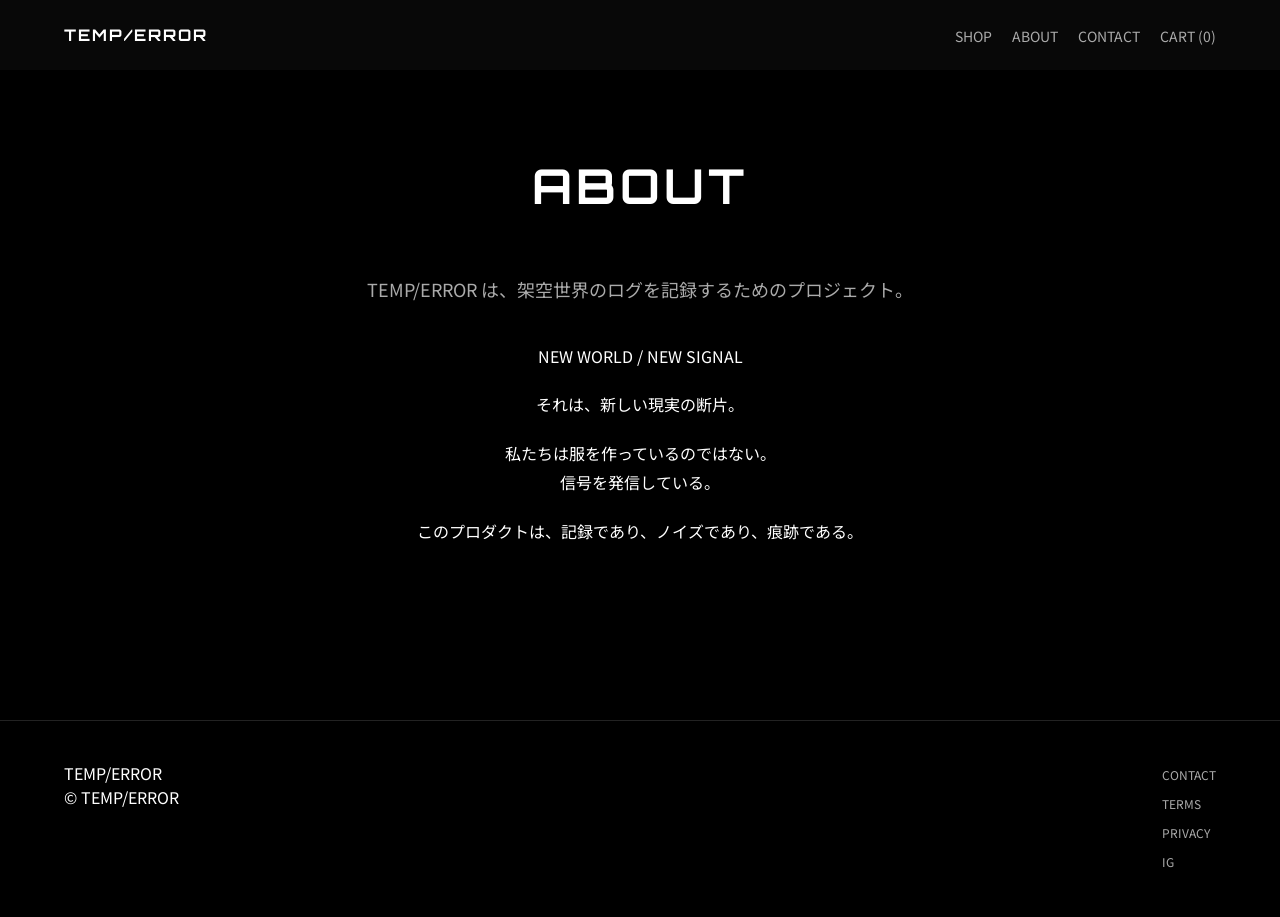
==== about/index.html @ e23ab7ec "Add files via upload" ====
<!DOCTYPE html>
<html lang="ja">
<head>
  <meta charset="UTF-8">
  <meta name="viewport" content="width=device-width, initial-scale=1.0">
  <title>ABOUT | TEMP/ERROR</title>
  <link href="https://fonts.googleapis.com/css2?family=Orbitron:wght@400;700&family=Noto+Sans+JP:wght@300;400&display=swap" rel="stylesheet">
  <link rel="stylesheet" href="../assets/css/style.css">
</head>

<body>

<header class="site-header">
  <div class="container header-inner">
    <div class="brand">
      <a href="../">TEMP/ERROR</a>
    </div>

    <nav class="main-nav">
      <ul>
        <li><a href="../products/">SHOP</a></li>
        <li><a href="./">ABOUT</a></li>
        <li><a href="../contact/">CONTACT</a></li>
        <li><a href="../cart/">CART (<span id="cart-count">0</span>)</a></li>
      </ul>
    </nav>
  </div>
</header>

<main class="about">

  <div class="about-inner">

    <h1 class="about-title">ABOUT</h1>

    <p class="about-lead">
      TEMP/ERROR は、架空世界のログを記録するためのプロジェクト。
    </p>

    <div class="about-text">
      <p>NEW WORLD / NEW SIGNAL</p>
      <p>それは、新しい現実の断片。</p>

      <p>
        私たちは服を作っているのではない。<br>
        信号を発信している。
      </p>

      <p>
        このプロダクトは、記録であり、ノイズであり、痕跡である。
      </p>
    </div>

  </div>

</main>

<footer class="site-footer">
  <div class="container footer-inner">
    <div class="footer-left">
      <p>TEMP/ERROR</p>
      <p>© TEMP/ERROR</p>
    </div>

    <div class="footer-right">
      <ul>
        <li><a href="../contact/">CONTACT</a></li>
        <li><a href="../terms/">TERMS</a></li>
        <li><a href="../privacy/">PRIVACY</a></li>
        <li><a href="../contact/#social">IG</a></li>
      </ul>
    </div>
  </div>
</footer>

<script src="../assets/js/main.js"></script>

</body>
</html>
---- assets/css/style.css ----
/* ===== RESET & BASE ===== */
* {
  margin: 0;
  padding: 0;
  box-sizing: border-box;
}

body {
  font-family: sans-serif;
  background: #0a0a0a;
  color: #fff;
}

body {
  font-family: 'Noto Sans JP', sans-serif;
  background: #000;
  color: #fff;
}

h1, h2, h3, .brand {
  font-family: 'Orbitron', sans-serif;
  letter-spacing: 2px;
}

/* ===== CONTAINER ===== */
.container {
  width: 90%;
  max-width: 1200px;
  margin: 0 auto;
}

/* ===== HEADER ===== */
.site-header {
  position: fixed;
  width: 100%;
  top: 0;
  left: 0;
  background: rgba(10,10,10,0.8);
  backdrop-filter: blur(10px);
  z-index: 1000;
}

.header-inner {
  display: flex;
  justify-content: space-between;
  align-items: center;
  height: 70px;
}

.brand a {
  color: #fff;
  text-decoration: none;
  font-weight: bold;
  letter-spacing: 2px;
}

.main-nav ul {
  display: flex;
  gap: 20px;
  list-style: none;
}

.main-nav a {
  color: #aaa;
  text-decoration: none;
  font-size: 14px;
  transition: 0.3s;
}

.main-nav a:hover {
  color: #fff;
}

/* ===== HERO ===== */
.hero {
  height: 100vh;
  display: flex;
  align-items: center;
  justify-content: center;
  text-align: center;
  background: linear-gradient(to bottom, #000, #111);
}

.hero h1 {
  font-size: 48px;
  letter-spacing: 4px;
  margin-bottom: 20px;
}

.hero p {
  color: #888;
  margin-bottom: 30px;
}

.btn {
  display: inline-block;
  padding: 12px 30px;
  border: 1px solid #fff;
  text-decoration: none;
  color: #fff;
  transition: 0.3s;
}

.btn:hover {
  background: #fff;
  color: #000;
}

/* ===== PRODUCTS ===== */
.products {
  padding: 100px 0;
}

.products h2 {
  margin-bottom: 40px;
  font-size: 24px;
  letter-spacing: 2px;
}

.product-grid {
  display: grid;
  grid-template-columns: repeat(4, 1fr);
  gap: 20px;
}

.product-card {
  border: 1px solid #222;
  padding: 15px;
  transition: 0.3s;
}

.product-card:hover {
  border-color: #fff;
}

.product-card img {
  width: 100%;
  margin-bottom: 10px;
}

.product-card h3 {
  font-size: 14px;
  margin-bottom: 5px;
}

.product-card p {
  font-size: 12px;
  color: #aaa;
}

/* ===== FOOTER ===== */
.site-footer {
  border-top: 1px solid #222;
  padding: 40px 0;
}

.footer-inner {
  display: flex;
  justify-content: space-between;
}

.footer-right ul {
  list-style: none;
}

.footer-right li {
  margin-bottom: 5px;
}

.footer-right a {
  color: #aaa;
  text-decoration: none;
  font-size: 12px;
}

.footer-right a:hover {
  color: #fff;
}

/* ===== GLITCH EFFECT ===== */
.hero h1 {
  position: relative;
  color: #fff;
  animation: glitch 1s infinite;
}

@keyframes glitch {
  0% { text-shadow: 2px 0 red, -2px 0 blue; }
  20% { text-shadow: -2px 0 red, 2px 0 blue; }
  40% { text-shadow: 2px 2px red, -2px -2px blue; }
  60% { text-shadow: -2px 2px red, 2px -2px blue; }
  80% { text-shadow: 2px 0 red, -2px 0 blue; }
  100% { text-shadow: 0 0 transparent; }
}

/* ===== NOISE OVERLAY ===== */
body::before {
  content: "";
  position: fixed;
  top: 0;
  left: 0;
  width: 100%;
  height: 100%;
  pointer-events: none;
  background-image: url("https://www.transparenttextures.com/patterns/asfalt-dark.png");
  opacity: 0.1;
}

/* ===== HOVER DISTORT ===== */
.product-card {
  position: relative;
  overflow: hidden;
}

.product-card:hover {
  transform: scale(1.03) skew(-1deg);
}

/* ===== IMAGE GLITCH ON HOVER ===== */
.product-card img {
  transition: 0.3s;
}

.product-card:hover img {
  filter: contrast(150%) brightness(120%);
  transform: scale(1.05);
}

/* ===== TEXT STYLE ===== */
h1, h2, h3 {
  text-transform: uppercase;
}

/* ===== BUTTON HARD STYLE ===== */
.btn {
  border: 1px solid #fff;
  letter-spacing: 2px;
  position: relative;
  overflow: hidden;
}

.btn::after {
  content: "";
  position: absolute;
  top: 0;
  left: -100%;
  width: 100%;
  height: 100%;
  background: #fff;
  transition: 0.3s;
  z-index: -1;
}

.btn:hover::after {
  left: 0;
}

.btn:hover {
  color: #000;
}

/* ===== SCROLL EFFECT ===== */
.hero {
  animation: fadeIn 1.5s ease;
}

@keyframes fadeIn {
  from {
    opacity: 0;
    transform: translateY(30px);
  }
  to {
    opacity: 1;
    transform: translateY(0);
  }
}

/* ===== CART ===== */
#cart-items {
  display: flex;
  flex-direction: column;
  gap: 20px;
  margin-top: 30px;
}

.cart-item {
  display: grid;
  grid-template-columns: 1fr auto auto auto auto auto;
  align-items: center;
  gap: 15px;
  padding: 20px;
  border: 1px solid #333;
  background: #111;
}

.cart-item p {
  margin: 0;
  font-size: 14px;
}

/* 数量操作 */
.cart-item button {
  background: none;
  border: 1px solid #555;
  color: #fff;
  padding: 5px 10px;
  cursor: pointer;
  transition: 0.2s;
}

.cart-item button:hover {
  background: #fff;
  color: #000;
}

/* 削除ボタンだけ強調 */
.cart-item .remove {
  border-color: #ff4d4d;
  color: #ff4d4d;
  width: 60px;
  text-align: center;
}

.cart-item .remove:hover {
  background: #ff4d4d;
  color: #000;
}

/* 合計 */
#cart-total {
  text-align: right;
  font-size: 20px;
  font-weight: bold;
  margin-top: 30px;
}

/* 購入ボタン */
.checkout-btn {
  display: block;
  margin-top: 30px;
  padding: 15px;
  text-align: center;
  border: 1px solid #fff;
  color: #fff;
  text-decoration: none;
}

.checkout-btn:hover {
  background: #fff;
  color: #000;
}

/* ===== PRODUCT DETAIL ===== */
.detail-wrap {
  display: flex;
  gap: 50px;
  align-items: flex-start;
}

.detail-img img {
  width: 400px;
}

.detail-info h1 {
  font-size: 24px;
  margin-bottom: 20px;
}

.detail-info .price {
  font-size: 20px;
  margin-bottom: 30px;
}

.detail-info button {
  padding: 10px 20px;
  border: 1px solid #fff;
  background: none;
  color: #fff;
  cursor: pointer;
}

.detail-info button:hover {
  background: #fff;
  color: #000;
}

/* ===== CHECKOUT FORM ===== */

.checkout {
  max-width: 600px;
  margin: 0 auto;
}

/* 中央寄せ */
.checkout {
  max-width: 600px;
  margin: 0 auto;
}

/* 商品表示 */
.checkout-item {
  display: flex;
  justify-content: space-between;
  margin-bottom: 10px;
}

/* 合計＋ボタン */
.checkout-summary {
  display: flex;
  justify-content: space-between;
  align-items: center;
  margin-top: 30px;
}

/* フォーム */
.checkout-form {
  margin-top: 40px;
  display: flex;
  flex-direction: column;
  gap: 20px;
}

.checkout-form label {
  display: flex;
  flex-direction: column;
  gap: 8px;
}

.checkout-form input {
  width: 100%;
  padding: 12px;
  border: 1px solid #444;
  background: #111;
  color: #fff;
}

/* ボタン */
.checkout-btn {
  padding: 15px 30px;
  border: 1px solid #fff;
  background: none;
  color: #fff;
  cursor: pointer;
}

.checkout-btn:hover {
  background: #fff;
  color: #000;
}

.checkout-form input {
  padding: 12px;
  border: 1px solid #444;
  background: #111;
  color: #fff;
  font-size: 14px;
  outline: none;
}

.checkout-form input:focus {
  border-color: #fff;
}

.checkout-form button {
  margin-top: 20px;
  padding: 15px;
  border: 1px solid #fff;
  background: none;
  color: #fff;
  cursor: pointer;
  transition: 0.2s;
}

.checkout-form button:hover {
  background: #fff;
  color: #000;
}

.checkout-form label {
  display: flex;
  flex-direction: column;
  font-size: 14px;
  gap: 8px;
}

.success {
  display: flex;
  justify-content: center;
  align-items: center;
  height: 80vh;
  text-align: center;
}

.success-box h1 {
  font-size: 40px;
  margin-bottom: 10px;
}

.success-box p {
  margin-bottom: 30px;
  color: #aaa;
}

.success-actions {
  display: flex;
  gap: 20px;
  justify-content: center;
}

.success-actions .btn {
  padding: 12px 24px;
  border: 1px solid #fff;
  text-decoration: none;
  color: #fff;
}

.success-actions .btn:hover {
  background: #fff;
  color: #000;
}


/* product */
.product-grid {
  display: grid;
  grid-template-columns: repeat(4, 1fr);
  gap: 20px;
  margin-top: 40px;
}

.product-card {
  border: 1px solid #333;
  padding: 10px;
}

.product-card img {
  width: 100%;
  display: block;
}

.product-card h3 {
  margin: 10px 0 5px;
}

.product-card p {
  margin-bottom: 10px;
}

.product-card button {
  width: 100%;
  padding: 10px;
  background: none;
  border: 1px solid #fff;
  color: #fff;
  cursor: pointer;
}

/* about */

.about {
  display: flex;
  justify-content: center;
  align-items: center;
  min-height: 80vh;
  text-align: center;
}

.about-inner {
  max-width: 700px;
  padding: 20px;
}

.about-title {
  font-size: 48px;
  letter-spacing: 4px;
  margin-bottom: 60px;
}

.about-lead {
  font-size: 18px;
  margin-bottom: 40px;
  color: #aaa;
}

.about-text p {
  margin-bottom: 20px;
  line-height: 1.8;
  opacity: 0;
  animation: fadeUp 1s ease forwards;
}

.about-text p:nth-child(1) { animation-delay: 0.2s; }
.about-text p:nth-child(2) { animation-delay: 0.4s; }
.about-text p:nth-child(3) { animation-delay: 0.6s; }
.about-text p:nth-child(4) { animation-delay: 0.8s; }

.about-inner {
  opacity: 0;
  transform: translateY(20px);
  animation: fadeUp 1s ease forwards;
}

@keyframes fadeUp {
  to {
    opacity: 1;
    transform: translateY(0);
  }
}

/* contact */

.contact {
  display: flex;
  justify-content: center;
  align-items: center;
  min-height: 80vh;
  text-align: center;
}

.contact-inner {
  max-width: 600px;
  width: 100%;
}

.contact-title {
  font-size: 40px;
  margin-bottom: 30px;
  letter-spacing: 3px;
}

.contact-lead {
  margin-bottom: 40px;
  color: #aaa;
}

/* フォーム */
.contact-form {
  display: flex;
  flex-direction: column;
  gap: 20px;
}

.contact-form label {
  text-align: left;
  font-size: 14px;
}

.contact-form input,
.contact-form textarea {
  width: 100%;
  padding: 10px;
  background: #000;
  border: 1px solid #555;
  color: #fff;
}

.contact-form textarea {
  height: 120px;
}

.contact-form button {
  margin-top: 20px;
  padding: 12px;
  border: 1px solid #fff;
  background: none;
  color: #fff;
  cursor: pointer;
}

/* SNS */
.contact-social {
  margin-top: 40px;
}

.contact-social a {
  display: inline-block;
  margin-top: 10px;
  text-decoration: underline;
}
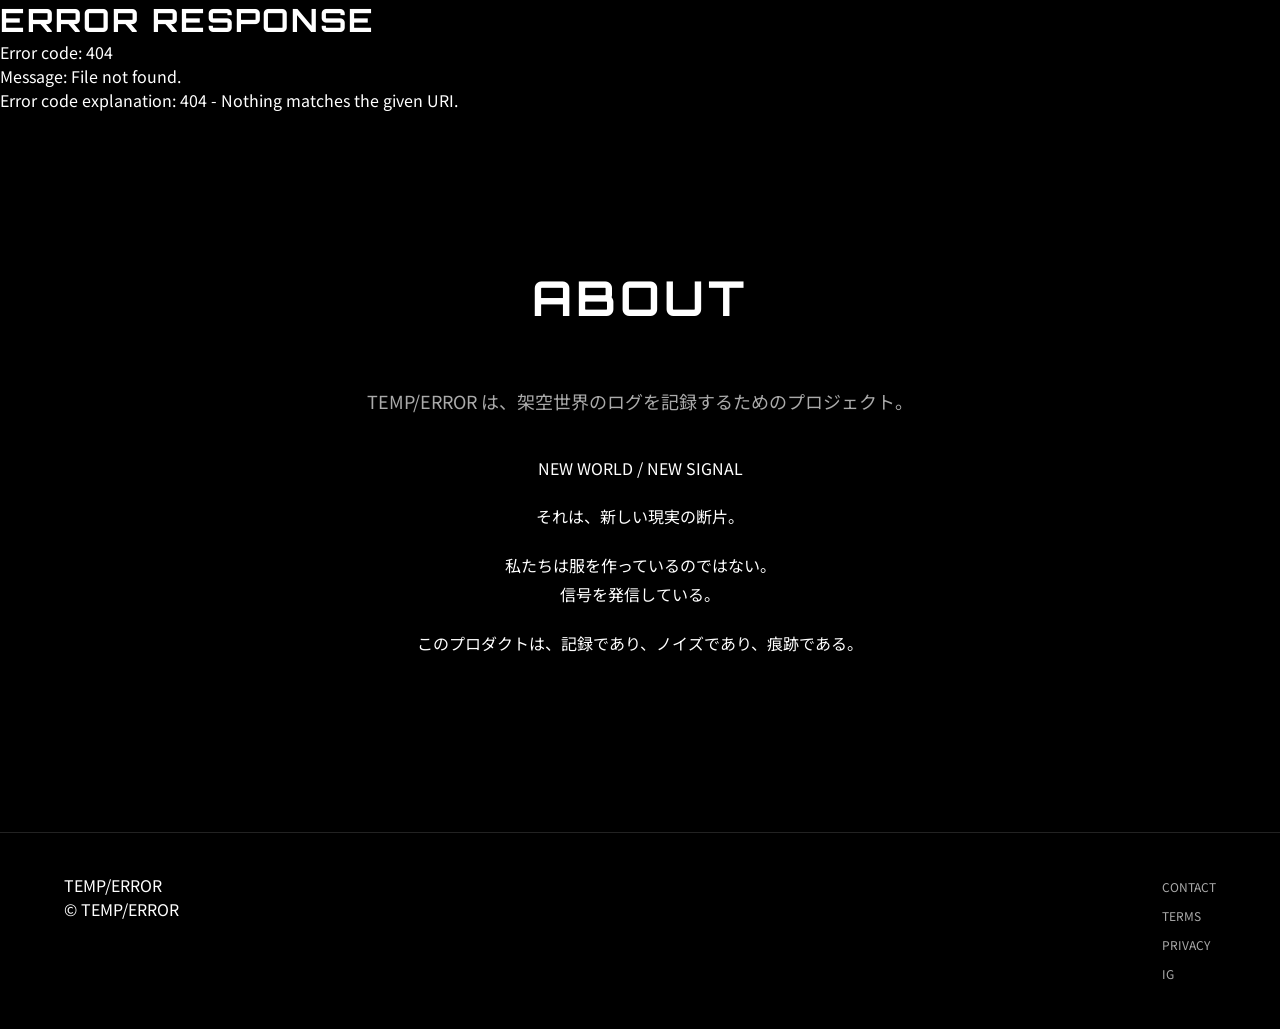
==== commit 84164e8a: "Add files via upload" ====
--- a/about/index.html
+++ b/about/index.html
@@ -10,7 +10,8 @@
 
 <body>
 
-<header class="site-header">
+  <div id="header"></div>
+<!-- <header class="site-header">
   <div class="container header-inner">
     <div class="brand">
       <a href="../">TEMP/ERROR</a>
@@ -25,7 +26,7 @@
       </ul>
     </nav>
   </div>
-</header>
+</header> -->
 
 <main class="about">
 
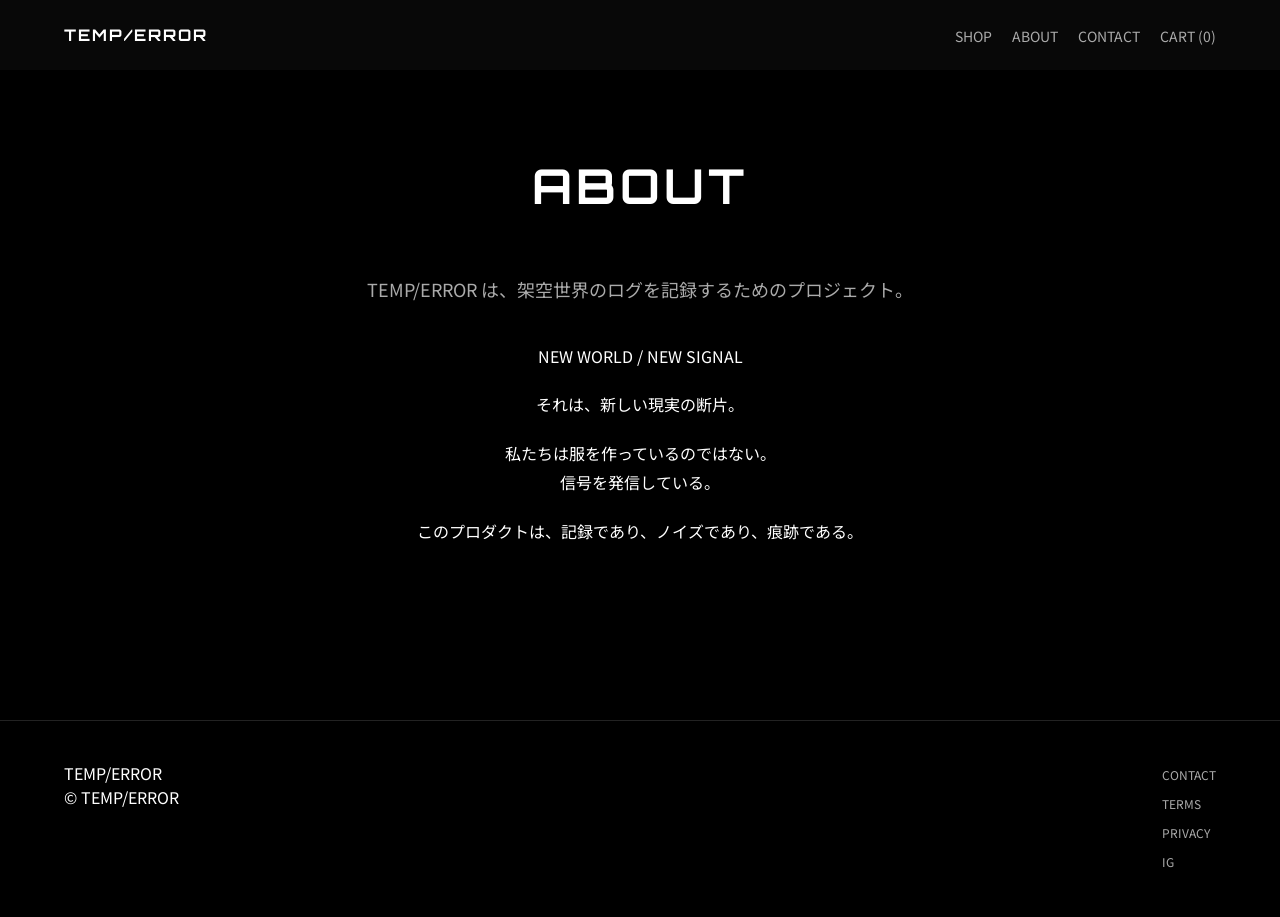
==== commit 940a6296: "Add files via upload" ====
--- a/about/index.html
+++ b/about/index.html
@@ -4,6 +4,7 @@
   <meta charset="UTF-8">
   <meta name="viewport" content="width=device-width, initial-scale=1.0">
   <title>ABOUT | TEMP/ERROR</title>
+  <base href="/ec/">
   <link href="https://fonts.googleapis.com/css2?family=Orbitron:wght@400;700&family=Noto+Sans+JP:wght@300;400&display=swap" rel="stylesheet">
   <link rel="stylesheet" href="../assets/css/style.css">
 </head>
